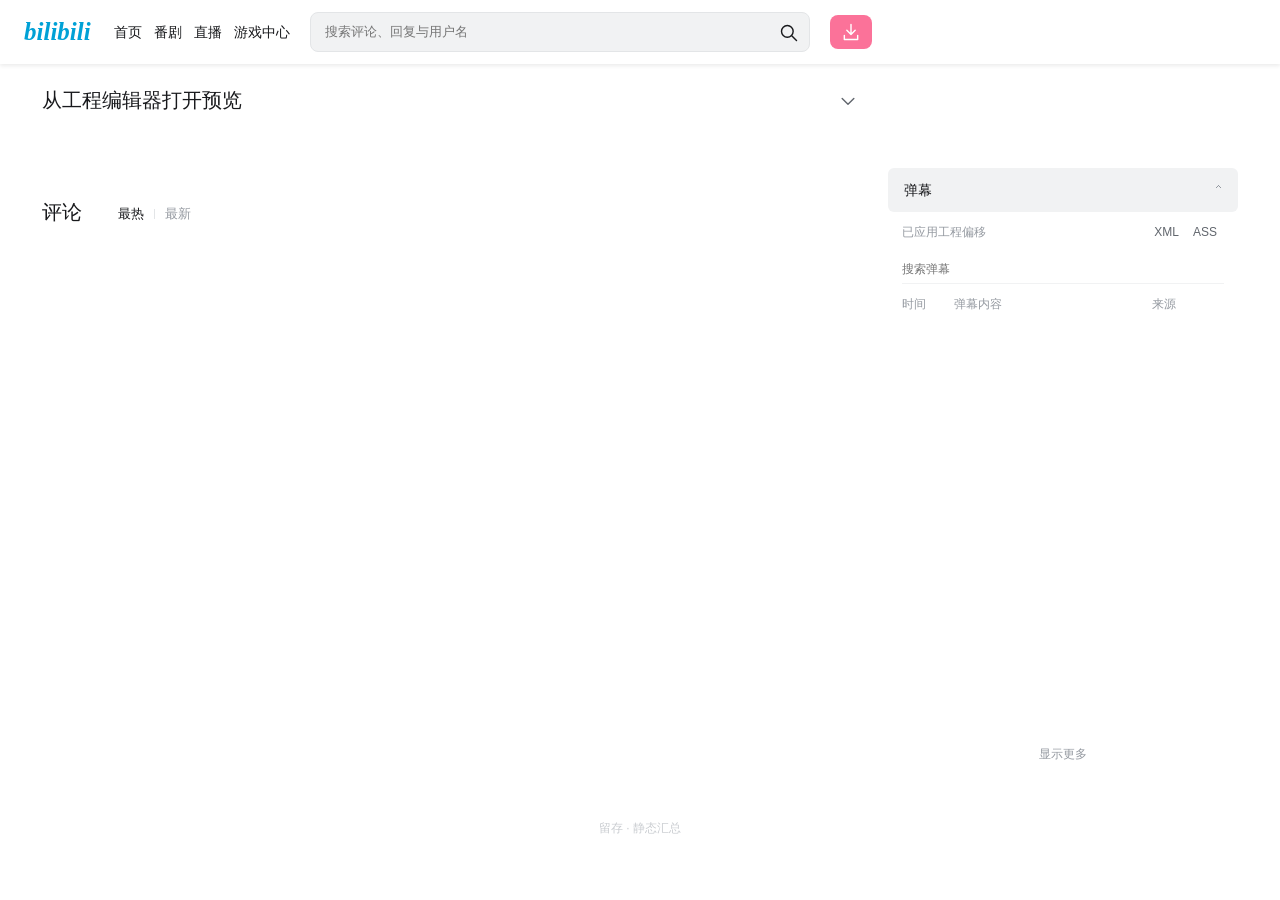
==== viewer/index.html @ 761ea0ac "Publish lightweight editor v0.1.0" ====
<!doctype html><html lang="zh-CN"><head><meta charset="utf-8"><meta name="viewport" content="width=device-width,initial-scale=1"><meta http-equiv="Content-Security-Policy" content="default-src 'none'; script-src 'self' file:; style-src 'self' file: 'unsafe-inline'; img-src 'self' file: data: https://*.hdslb.com https://*.biliimg.com; connect-src 'none'; object-src 'none'; base-uri 'none'; form-action 'none'"><title>留存 · 静态页面</title><link rel="stylesheet" href="viewer.css"></head><body>
<header class="site-header"><a class="brand lite-wordmark" href="index.html" aria-label="静态页面首页">bilibili</a><nav class="main-nav"><span>首页</span><span>番剧</span><span>直播</span><span>游戏中心</span></nav><div class="site-search"><input id="header-search" placeholder="搜索评论、回复与用户名" aria-label="搜索评论和回复"><button id="header-search-go" aria-label="搜索" data-icon="search"></button></div><button id="archive-info" class="offline-chip" title="工程与导出信息" aria-label="工程与导出信息" data-icon="download"></button></header>
<div class="layout lite-page"><main><div class="title-row"><h1 id="title">从工程编辑器打开预览</h1><button id="title-expand" aria-label="展开标题" data-icon="down"></button></div><div id="stats" class="stats"></div><div class="description-block"><div id="description"></div><button id="description-toggle" hidden aria-expanded="false">展开更多</button></div><div id="tags"></div><section id="comments"><div class="comment-heading"><h2>评论 <span id="comment-count"></span></h2><div class="sort-tabs"><button id="sort-hot" class="selected">最热</button><i></i><button id="sort-new">最新</button></div></div><div class="search-row" id="comment-search-row" hidden><input id="search" type="search" placeholder="搜索评论、回复与用户名…" aria-label="筛选评论和回复"><span id="search-count"></span></div><select id="comment-source" aria-label="评论来源" hidden><option value="">全部来源</option></select><div id="comment-list"></div><div id="pagination"></div></section></main>
<aside><section id="owner"></section><div class="project-cover"><img id="cover" alt="工程封面" loading="lazy"></div><details class="side-panel dm-panel" open><summary>弹幕 <span id="dm-count"></span></summary><div class="dm-file-toolbar"><span>已应用工程偏移</span><span><button id="dm-export-xml">XML</button><button id="dm-export-ass">ASS</button></span></div><input id="dm-search" type="search" placeholder="搜索弹幕" aria-label="搜索弹幕"><div class="dm-head"><span>时间</span><span>弹幕内容</span><span>来源</span></div><div id="dm-list"></div><button id="dm-more">显示更多</button></details></aside></div>
<dialog id="info-dialog"><div class="dialog-heading"><h2>工程信息</h2><button id="close-info" aria-label="关闭工程信息">×</button></div><p id="archive-note"></p><div id="warnings"></div><p>本页面不包含视频播放器。弹幕文件可导入自己的本地播放器。</p><div class="info-links"><a href="project.liucun.json" download>工程文件</a><a href="export-report.json" download>导出报告</a></div></dialog><dialog id="lightbox"><button id="close-lightbox" aria-label="关闭大图">×</button><img id="lightbox-img" alt="评论大图"></dialog><footer>留存 · 静态汇总</footer><script src="project-data.js"></script><script src="viewer.js"></script></body></html>
---- viewer/viewer.css ----
:root{font:14px/1.5 "PingFang SC",HarmonyOS_Regular,"Helvetica Neue","Microsoft YaHei",sans-serif;color:#18191c;background:#fff;--blue:#00aeec;--pink:#fb7299;--muted:#9499a0;--line:#e3e5e7}
*{box-sizing:border-box}body{margin:0}a{color:inherit;text-decoration:none}button,input,select{font:inherit}button{cursor:pointer;border:0;background:transparent;color:inherit}button:disabled{cursor:default;opacity:.45}a:hover,button:hover:not(:disabled){color:var(--blue)}button:focus-visible,a:focus-visible,input:focus-visible,label:focus-within{outline:2px solid var(--blue);outline-offset:3px}input{outline:none}input[type=range]{accent-color:var(--blue)}[hidden]{display:none!important}
.icon{width:20px;height:20px;vertical-align:middle;flex:none;fill:none;stroke:currentColor;stroke-width:1.7;stroke-linecap:round;stroke-linejoin:round}.icon.bili-icon{stroke:none;fill:currentColor}.muted{color:var(--muted);font-size:12px}
/* Current desktop mini header: labels collapse before the navigation does. */
.site-header{height:64px;display:flex;align-items:center;gap:18px;padding:0 24px;background:#fff;box-shadow:0 2px 4px #00000014;position:sticky;top:0;z-index:20;white-space:nowrap}
.brand{display:flex;width:64px;flex:none;color:#00a1d6}.brand svg{width:100%;height:32px}.main-nav{display:flex;gap:14px;align-items:center;font-size:14px}.download-client{display:flex;align-items:center;gap:5px}.download-client .icon{width:17px;height:17px}.site-search{display:flex;align-items:center;max-width:500px;min-width:120px;flex:1;background:#f1f2f3;border:1px solid #e3e5e7;border-radius:8px;height:40px;margin:0 8px}.site-search input{min-width:0;width:100%;border:0;background:none;padding:10px 14px;font-size:13px}.site-search button{padding:7px 10px}.header-actions{display:flex;gap:20px;align-items:center;margin-left:auto}.header-avatar{display:grid;place-items:center;width:34px;height:34px;border:1px solid #e3e5e7;border-radius:50%;background:#f1f2f3;color:#9499a0}.nav-action{display:flex;flex-direction:column;align-items:center;gap:1px;font-size:12px;line-height:18px}.offline-chip{height:34px;min-width:42px;border-radius:8px;background:#fb7299;color:white!important;display:grid;place-items:center}
/* Bilibili limits the video width by the available screen height as well as width. */
.layout{width:min(calc(100% - 84px),calc((100vh - 190px)*16/9 + 380px));min-width:1048px;max-width:2200px;margin:0 auto;display:grid;grid-template-columns:minmax(0,1fr) 350px;gap:30px}.layout main,.layout aside{min-width:0}.title-row{display:flex;align-items:center;gap:10px;padding-top:22px;min-height:50px}.title-row h1{font-size:20px;font-weight:500;line-height:28px;margin:0;white-space:nowrap;text-overflow:ellipsis;overflow:hidden;flex:1}.title-row h1.expanded{white-space:normal}.title-row button{width:20px;padding:0;color:#61666d}.stats{font-size:13px;color:#9499a0;margin:6px 0 24px;display:flex;align-items:center;gap:12px;flex-wrap:wrap;min-height:24px}.stats span{display:inline-flex;align-items:center;gap:4px}.stats .icon{width:16px;height:16px}.copyright{font-size:12px}.copyright .icon{color:#f69}
.player{position:relative;background:#000;aspect-ratio:16/9;overflow:hidden;outline:none}.player video{width:100%;height:100%;display:block;object-fit:contain}.player #danmaku{position:absolute;inset:0;width:100%;height:100%;overflow:hidden;pointer-events:none}.player:focus-visible{outline:2px solid var(--blue)}
#video-empty{position:absolute;inset:0;display:flex;flex-direction:column;align-items:center;justify-content:center;color:#ccc;background:linear-gradient(#0008,#000b)}.empty-play .icon{width:56px;height:56px;stroke-width:1;color:#ffffffa0;margin-bottom:16px}.primary{display:inline-block;background:var(--blue);color:white!important;padding:8px 25px;border-radius:6px;cursor:pointer;font-size:14px}#video-empty p{font-size:12px;margin:12px 0 2px}.dark-link{color:#ccc;font-size:12px}
.video-controls{position:absolute;z-index:3;bottom:0;left:0;right:0;padding:16px 12px 5px;color:white;background:linear-gradient(transparent,#000b);opacity:0;transition:opacity .18s;pointer-events:none}.has-video.is-paused .video-controls,.has-video.controls-visible .video-controls,.has-video:hover .video-controls,.has-video:focus-within .video-controls{opacity:1;pointer-events:auto}.video-controls button{color:#fff;padding:5px;display:flex;align-items:center;justify-content:center;height:32px;white-space:nowrap;font-size:13px}.video-controls button:hover{color:var(--blue)}.video-controls .icon{width:22px;height:22px}.video-controls #play-toggle .icon{fill:currentColor;stroke-width:1}.control-row{display:flex;align-items:center;gap:10px}.control-spacer{flex:1}#video-time{font-size:12px;white-space:nowrap;min-width:91px;font-variant-numeric:tabular-nums}.video-seek{width:100%;height:4px;margin:0 0 5px;display:block;appearance:none;border:0;border-radius:3px;background:linear-gradient(to right,var(--blue) var(--progress,0%),#ffffff55 var(--progress,0%));cursor:pointer}.video-seek::-webkit-slider-thumb{appearance:none;width:10px;height:10px;border-radius:50%;background:#fff}.video-seek::-moz-range-thumb{width:10px;height:10px;border:0;border-radius:50%;background:#fff}.rate-control,.volume-control{position:relative}.player-popover{position:absolute;bottom:42px;left:50%;transform:translateX(-50%);width:86px;background:#18191ced;border-radius:4px;padding:8px 0;box-shadow:0 4px 20px #0003}.player-popover button{width:100%;height:34px}.player-popover button.active{color:var(--blue);background:#ffffff0c}.volume-popover{display:none;position:absolute;bottom:33px;left:50%;transform:translateX(-50%);width:120px;background:#18191cef;border-radius:4px;padding:14px}.volume-popover input{width:92px;display:block}.volume-control:hover .volume-popover,.volume-control:focus-within .volume-popover{display:block}
.player-toolbar{height:46px;box-shadow:0 0 8px #00000012;display:flex;align-items:center;gap:12px;padding:0 12px;color:#61666d;font-size:13px;white-space:nowrap}.watch-label{font-size:12px;color:#61666d}.dm-switch{position:relative;cursor:pointer;width:30px;height:26px;display:grid;place-items:center;color:#9499a0}.dm-switch input{position:absolute;opacity:0;width:100%;height:100%;margin:0;cursor:pointer}.dm-switch .icon{width:25px;height:25px}.dm-switch:has(input:checked){color:var(--blue)}.dm-switch:has(input:not(:checked)):after{content:'';position:absolute;width:27px;height:2px;background:#9499a0;transform:rotate(-45deg);pointer-events:none}.dm-settings{position:relative}.text-button{padding:2px 4px;color:#9499a0}.dm-settings-popover{position:absolute;bottom:34px;left:-45px;z-index:6;background:#fff;box-shadow:0 3px 18px #0002;border:1px solid #e3e5e7;border-radius:6px;padding:16px}.opacity-control{display:flex;align-items:center;gap:10px;font-size:12px}.opacity-control input{width:110px}.danmaku-input{display:flex;align-items:center;gap:8px;flex:1;height:32px;text-align:left;background:#f1f2f3;border-radius:6px;color:#9499a0;font-size:12px;min-width:0;overflow:hidden}.danmaku-input>span:nth-child(2){overflow:hidden;text-overflow:ellipsis;white-space:nowrap}.dm-input-symbol{font-size:18px;text-decoration:underline;margin-left:10px;line-height:1}.dm-etiquette{margin-left:auto;white-space:nowrap}.danmaku-input button{align-self:stretch;background:#00aeec;color:#fff;padding:0 17px;opacity:.5;font-size:13px}#file{display:none}#player-message:empty{display:none}#player-message{color:#b7793b;font-size:12px}
.video-toolbar{display:flex;align-items:center;justify-content:space-between;border-bottom:1px solid #e3e5e7;min-height:57px;padding:16px 0 12px;gap:16px}#actions{display:flex;align-items:center;gap:30px;color:#61666d}#actions .action{display:flex;align-items:center;gap:7px;font-size:13px;white-space:nowrap}#actions .icon{width:28px;height:28px}.toolbar-more{display:flex;align-items:center;gap:12px;color:#9499a0;font-size:12px;white-space:nowrap}.toolbar-more>span{display:flex;align-items:center;gap:4px}.toolbar-more .icon{width:18px;height:18px}.description-block{margin:16px 0;color:#18191c}#description{white-space:pre-wrap;overflow-wrap:anywhere;font-size:15px;line-height:24px;max-height:84px;overflow:hidden}#description.expanded{max-height:none}#description-toggle{display:block;font-size:12px;color:#61666d;padding:0;margin-top:8px;height:20px}#tags{display:flex;gap:12px;flex-wrap:wrap;margin:16px 0 20px;padding:0 0 12px;border-bottom:1px solid #e3e5e7}#tags span{background:#f1f2f3;border-radius:14px;color:#61666d;font-size:12px;padding:4px 13px}
#comments{scroll-margin-top:82px}.comment-heading{display:flex;align-items:center;gap:30px;margin-bottom:22px}.comment-heading h2{font-size:20px;font-weight:500;margin:0;line-height:28px}.comment-heading h2 span{font-size:13px;color:#9499a0;margin-left:6px}.sort-tabs{display:flex;align-items:center;gap:10px;color:#9499a0;font-size:13px}.sort-tabs button{padding:0}.sort-tabs .selected{color:#18191c;font-weight:500}.sort-tabs i{height:10px;width:1px;background:#e3e5e7}.comment-heading>.text-button{margin-left:auto}.comment-compose{display:flex;align-items:center;gap:20px;margin:0 0 14px;padding-left:20px}.guest-avatar{width:40px;height:40px;background:#f1f2f3;border-radius:50%;display:grid;place-items:center;color:#c9ccd0;flex:none}.guest-avatar .icon{width:27px;height:27px}.compose-placeholder{height:50px;border-radius:6px;background:#f1f2f3;flex:1;padding:15px 10px;color:#9499a0;font-size:13px}#comment-status{display:none}.search-row{display:flex;gap:12px;align-items:center;padding-bottom:20px}.search-row input{padding:8px 12px;border:1px solid #e3e5e7;border-radius:6px;flex:1;min-width:0}.search-row span{font-size:12px;color:#9499a0}
.comment{position:relative;padding:22px 0 0 80px;scroll-margin-top:82px}.avatar{width:40px;height:40px;border-radius:50%;object-fit:cover;background:#f1f2f3}.avatar-wrap{position:absolute;left:20px;top:22px;width:40px;height:40px}.avatar-pendant{position:absolute;width:72px;height:72px;max-width:none;left:-16px;top:-16px;object-fit:contain;pointer-events:none}.comment-body{border-bottom:1px solid #e3e5e7;padding-bottom:14px}.username{position:relative;display:flex;align-items:center;gap:5px;font-size:13px;color:#61666d;min-height:30px;line-height:30px;margin-bottom:4px}.username .vip{color:#fb7299}.level{font-size:9px;font-weight:700;line-height:11px;color:#fff;background:#f3ac59;border-radius:1px;padding:0 2px}.level-6{background:#f85a54}.level-5{background:#ff7631}.badge{background:#fb7299;color:#fff;font-size:10px;padding:0 2px;line-height:12px;border-radius:1px}.message{font-size:15px;line-height:24px;white-space:pre-wrap;overflow-wrap:anywhere}.pinned-label{display:inline-flex;align-items:center;border:1px solid #fb7299;border-radius:2px;font-size:12px;color:#fb7299;line-height:16px;padding:0 3px;margin-right:7px;vertical-align:1px}.emoji{width:20px;height:20px;object-fit:contain;vertical-align:middle}.emoji-large{width:50px;height:50px}.meta{display:flex;align-items:center;gap:20px;flex-wrap:wrap;color:#9499a0;font-size:13px;min-height:25px;line-height:25px;margin-top:3px}.meta>span{display:inline-flex;align-items:center;white-space:nowrap}.meta .icon{width:16px;height:16px;margin-right:4px}.meta .up-liked{font-size:12px}.pictures{display:flex;gap:7px;flex-wrap:wrap;margin:8px 0 0}.pictures img{max-width:240px;max-height:180px;object-fit:contain;border-radius:4px;cursor:zoom-in;background:#f1f2f3}.replies{margin-top:2px;scroll-margin-top:82px}.reply{position:relative;padding:8px 0 8px 34px}.reply>.avatar{position:absolute;left:0;top:11px;width:24px;height:24px}.reply-content{font-size:14px;line-height:24px}.reply .username{display:inline;min-height:0;margin:0 8px 0 0;font-size:13px;line-height:24px}.reply .username>*{vertical-align:middle;margin-right:4px}.reply .message{display:inline;font-size:14px;line-height:24px;margin:0}.reply .meta{padding-right:20px}.reply .pictures img{max-width:180px;max-height:150px}.thread-controls{display:flex;align-items:center;gap:4px;font-size:13px;color:#9499a0;margin:6px 0 0;flex-wrap:wrap}.thread-controls button{padding:0}.thread-controls button:hover{color:var(--blue)}.thread-controls .page-number{padding:2px 6px;border-radius:4px}.thread-controls .page-number.active{color:var(--blue)}.thread-controls .collapse-replies{margin-left:auto}.thread-controls .incomplete{color:#b7793b}.user-ornament{position:absolute;right:0;top:-10px;pointer-events:none;width:220px;height:50px}.sailing-card{width:100%;height:100%;object-fit:contain}.sailing-number{position:absolute;right:8px;top:22px;font-size:9px;line-height:1;color:#c5a469}.source-badge{display:inline-flex;color:#9499a0;cursor:help}.source-badge .icon{width:12px;height:12px}#comment-source{max-width:100%;margin:10px 0;color:#61666d}#pagination{display:flex;align-items:center;justify-content:center;gap:10px;padding:26px 0}#pagination button{border:1px solid #e3e5e7;padding:6px 12px;border-radius:5px;font-size:12px}#pagination span{color:#9499a0;font-size:12px}.empty{padding:35px;text-align:center;color:#9499a0}
#owner{display:flex;align-items:center;gap:12px;height:104px;margin:0;padding:0}#owner>.avatar{width:48px;height:48px}#owner .owner-info{flex:1;min-width:0}#owner .owner-name{color:#fb7299;font-size:15px;font-weight:500}#owner .owner-message{font-size:12px;color:#9499a0;margin-left:12px}#owner p{font-size:12px;color:#9499a0;margin:2px 0 6px;overflow:hidden;text-overflow:ellipsis;white-space:nowrap}.owner-buttons{display:flex;gap:10px}.owner-buttons button{border-radius:5px;height:30px;font-size:13px;pointer-events:none}.owner-buttons .charge{border:1px solid #fb7299;color:#fb7299;width:108px}.owner-buttons .follow{background:#00aeec;color:#fff;flex:1}.charge .icon{width:15px;height:15px;fill:currentColor;stroke:none;margin-right:4px}
.side-panel{border-radius:6px;background:#fff;margin-bottom:18px}.side-panel summary{display:flex;align-items:center;gap:8px;background:#f1f2f3;height:44px;padding:0 16px;font-size:14px;font-weight:500;cursor:pointer;border-radius:6px;list-style:none}.side-panel summary::-webkit-details-marker{display:none}.side-panel summary:after{content:'⌃';font-size:16px;margin-left:auto;color:#9499a0}.side-panel:not([open]) summary:after{content:'⌄'}.side-panel summary #dm-count{font-size:12px;color:#9499a0;font-weight:400}.side-panel:not([open]) #dm-count{display:none}.side-panel .dots{color:#9499a0;font-weight:400}.dm-file-toolbar{display:flex;align-items:center;justify-content:space-between;gap:8px;padding:8px 14px}.dm-file-toolbar span{color:var(--muted);font-size:12px;min-width:0}.dm-file-toolbar button{white-space:nowrap;font-size:12px;color:#61666d}.dm-head{display:grid;grid-template-columns:42px minmax(0,1fr) 72px;gap:10px;font-size:12px;color:#9499a0;padding:4px 14px}#dm-search{width:calc(100% - 28px);margin:3px 14px 7px;border:0;border-bottom:1px solid #f1f2f3;padding:5px 0;font-size:12px;background:none}#dm-list{height:282px;overflow:auto;padding:0 14px;scrollbar-width:thin}.dm-row{display:grid;grid-template-columns:42px minmax(0,1fr) 72px;gap:10px;font-size:12px;line-height:22px;padding:3px 0;cursor:pointer;color:#61666d}.dm-row span:nth-child(2){overflow:hidden;text-overflow:ellipsis;white-space:nowrap}.dm-time,.dm-date{color:#9499a0}.dm-row:hover{color:var(--blue)}#dm-more{width:100%;font-size:12px;color:#9499a0;padding:8px}
#collection{background:#f1f2f3;border-radius:6px;margin-bottom:18px;padding:14px 16px 8px;font-size:13px}#collection[hidden]{display:none}#collection-heading{padding-bottom:12px;border-bottom:1px solid #e3e5e7;margin-bottom:8px}#collection-heading h3{font-size:15px;font-weight:500;margin:0;display:flex;align-items:center;line-height:22px;gap:5px}#collection-heading h3>span:first-child{white-space:nowrap;overflow:hidden;text-overflow:ellipsis;flex:1}#collection-position{font-size:12px;color:#9499a0;font-weight:400}#collection-heading p{font-size:13px;color:#9499a0;margin:10px 0 0;display:flex;align-items:center;justify-content:space-between}.collection-subscribe{color:#00aeec;border:1px solid #00aeec;border-radius:4px;padding:1px 6px;font-size:12px}.collection-group{font-size:14px;color:var(--blue);overflow:hidden;text-overflow:ellipsis;white-space:nowrap;line-height:32px}#parts{max-height:250px;overflow:auto;scrollbar-width:thin}#parts:empty{display:none}#parts button{display:flex;align-items:center;justify-content:space-between;gap:8px;width:100%;height:32px;text-align:left;border-radius:3px;font-size:14px;padding:0 8px}#parts button.selected{background:#fff;color:var(--blue)}.part-name{min-width:0;white-space:nowrap;overflow:hidden;text-overflow:ellipsis}.part-name .icon{width:13px;height:13px;margin-right:6px}.part-duration{color:#9499a0;font-size:13px;white-space:nowrap}#collection-episodes{max-height:200px;overflow:auto;scrollbar-width:thin}#collection-episodes a{display:flex;align-items:center;gap:8px;height:34px;padding:0 8px;font-size:14px}#collection-episodes a span:first-child{flex:1;overflow:hidden;text-overflow:ellipsis;white-space:nowrap}#collection-episodes a.current{color:var(--blue);background:white;border-radius:3px}.related-card{display:flex;gap:10px;margin-bottom:12px}.related-cover{width:141px;height:80px;position:relative;flex:none}.related-cover img{width:100%;height:100%;border-radius:6px;object-fit:cover;background:#f1f2f3}.duration{position:absolute;bottom:3px;right:4px;background:#0008;border-radius:3px;padding:0 3px;color:#fff;font-size:12px}.related-info{min-width:0}.related-info .name{font-size:14px;line-height:20px;display:-webkit-box;-webkit-line-clamp:2;-webkit-box-orient:vertical;overflow:hidden}.related-info p{color:#9499a0;font-size:12px;margin:3px 0 0}.related-info .icon{width:14px;height:14px;margin-right:3px}.related-info .up-tag{border:1px solid #9499a0;font-size:9px;margin-right:4px;border-radius:2px;padding:0 2px}
dialog{border:0;border-radius:12px;padding:22px;max-width:95vw;max-height:95vh;color:#18191c;box-shadow:0 10px 60px #0003}dialog::backdrop{background:#0009}.dialog-heading{display:flex;align-items:center;justify-content:space-between;gap:20px;margin-bottom:16px}.dialog-heading h2{margin:0;font-size:18px;font-weight:500}.dialog-heading button{font-size:24px;color:#9499a0}#video-dialog,#info-dialog{width:540px}.source-url{font-size:13px;color:#61666d;margin:20px 0}.source-url>div{display:flex;gap:8px;margin:8px 0}.source-url input{width:0;flex:1;padding:8px;border:1px solid #e3e5e7;border-radius:5px}.source-url button{background:#00aeec;color:white;border-radius:5px;padding:7px 12px}#subtitle-language{display:block;width:100%;margin:8px 0 12px;padding:8px;border:1px solid #e3e5e7;border-radius:5px}#subtitle-list{max-height:260px;overflow:auto}.subtitle-row{display:flex;gap:14px;padding:6px 0;font-size:12px;cursor:pointer}#archive-note{font-size:13px;line-height:1.9;color:#61666d}.info-links{display:flex;gap:20px;color:#00aeec;font-size:13px}#info-dialog>p{color:#9499a0;font-size:12px}#lightbox{padding:18px;max-height:90vh;overflow:auto}#lightbox img{display:block;width:auto;height:auto;max-width:min(88vw,calc(95vw - 36px));max-height:none;object-fit:contain}#close-lightbox{position:sticky;float:right;z-index:1;margin:-12px -12px 0 0;right:5px;top:0;font-size:25px;background:#fffd;border-radius:5px}.dm-file-actions{display:flex;flex-wrap:wrap;gap:10px;margin:14px 0}#dm-dialog{width:580px;max-width:calc(100vw - 24px)}#dm-dialog input[type=file]{display:block;max-width:100%;margin:10px 0}#dm-dialog h3{margin-top:20px}#dm-file-status{color:#007fa8;white-space:pre-wrap;overflow-wrap:anywhere}footer{text-align:center;padding:30px;color:#c9ccd0;font-size:12px}.player:fullscreen{height:100vh;width:100vw;aspect-ratio:auto}.wide-player .layout{width:calc(100% - 84px);grid-template-columns:1fr;min-width:0}.wide-player aside{display:none}.player-only .site-header,.player-only aside,.player-only footer,.player-only main>:not(.player):not(.player-toolbar):not(#player-message){display:none}.player-only .layout{display:block;padding:0;margin:0;width:100%;min-width:0}.player-only .player-toolbar{flex-wrap:wrap}.player-only .player{border-radius:0}
@media(max-width:1366px){.nav-action{font-size:0;line-height:0}.header-actions{gap:18px}.main-nav{gap:12px}.site-header{gap:12px}.toolbar-more>span:nth-child(2){display:none}}
@media(max-width:1120px){.layout{min-width:0;width:calc(100% - 48px);grid-template-columns:minmax(0,1fr) 320px;gap:24px}.main-nav span:nth-child(n+5){display:none}.header-actions{gap:14px}.control-row{gap:7px}.control-label,#pip-toggle{display:none}.copyright{display:none}.related-cover{width:128px;height:73px}.toolbar-more{display:none}.dm-etiquette{display:none}.player-toolbar{gap:8px}.meta{gap:14px}}
@media(max-width:850px){.layout{width:calc(100% - 36px);grid-template-columns:minmax(0,1fr) 280px;gap:20px}.site-header{padding:0 18px}.main-nav span:not(:first-child){display:none}.header-actions .nav-action:nth-child(-n+4){display:none}.related-cover{width:112px;height:64px}.title-row h1{font-size:18px}.control-row{gap:4px}#video-time{min-width:80px}#wide-toggle{display:none}.player-toolbar{padding:0 8px}.dm-input-symbol{display:none}.danmaku-input button{padding:0 12px}.danmaku-input>span:nth-child(2){padding-left:8px}.user-ornament{display:none}#actions{gap:22px}}
@media(max-width:740px){.layout{display:block;width:calc(100% - 28px)}.site-header{height:56px;gap:10px;padding:0 14px}.header-actions{display:none}.main-nav{display:none}.site-search{margin:0}.brand{width:60px}.layout aside{margin-top:20px}#owner{height:90px}.title-row{padding-top:18px}.title-row h1{white-space:normal;font-size:17px;line-height:26px;display:-webkit-box;-webkit-line-clamp:2;-webkit-box-orient:vertical}.title-row h1.expanded{-webkit-line-clamp:unset}.stats{gap:10px;font-size:12px;margin-bottom:16px}.comment{padding-left:54px}.avatar-wrap{left:0;width:36px;height:36px}.avatar{width:36px;height:36px}.avatar-pendant{width:64px;height:64px;left:-14px;top:-14px}.comment-compose{padding:0;gap:18px}.guest-avatar{width:36px;height:36px}.compose-placeholder{font-size:12px}.message{font-size:14px}.meta{gap:13px;font-size:12px}.pictures img{max-width:min(240px,100%)}.thread-controls{font-size:12px}.related-cover{width:141px;height:80px}.player-toolbar{gap:8px}.watch-label{font-size:11px}.danmaku-input{font-size:11px}.danmaku-input button{padding:0 10px}.video-controls{padding:15px 8px 4px}.video-controls button{padding:4px}.control-row{gap:5px}.video-controls #video-settings{display:none}.wide-player .layout{width:calc(100% - 28px)}#description{font-size:14px}}
@media(prefers-reduced-motion:reduce){.video-controls{transition:none}}

.web-fullscreen{overflow:hidden}.web-fullscreen #player{position:fixed;inset:0;width:100vw;height:100vh;aspect-ratio:auto;z-index:1000}.web-fullscreen #player .video-controls{z-index:1001}

#comment-source{display:block;max-width:min(260px,100%);font-size:12px;color:#9499a0;border:1px solid #e3e5e7;border-radius:5px;background:#fff;padding:4px 8px;margin:8px 0 0 80px}
@media(max-width:740px){#comment-source{margin-left:54px;max-width:calc(100% - 54px)}}
@media(max-width:1120px){.video-controls .control-label{display:none}}

/* Appended to the existing Bilibili-style viewer CSS. */
.lite-wordmark{width:78px;font:bold italic 25px/1.2 cursive;color:#00a1d6}.lite-page .description-block{margin-top:0}.lite-page #tags:empty{display:none}.lite-page #comments{padding-top:14px}.project-cover{margin-bottom:18px;border-radius:6px;overflow:hidden}.project-cover img{display:block;width:100%;height:auto;max-height:220px;object-fit:cover}.project-cover:has(img:not([src])){display:none}.dm-file-toolbar button{font-size:12px;padding:3px 7px}.lite-page .username .user-ornament{max-width:40%}.lite-page #comment-source{margin-bottom:10px}.lite-page .owner-name{display:block}#archive-note,#warnings{font-size:13px;line-height:1.8;max-width:600px}#dm-list{height:420px}.origin-label{font-size:11px;color:#9499a0;overflow:hidden;text-overflow:ellipsis;white-space:nowrap}.lite-page .reply .username .icon{width:12px;height:12px}.lite-page .comment-body{min-width:0}.lite-page .meta .icon{fill:none;stroke:currentColor}
@media(max-width:740px){.lite-page aside{margin-top:25px}.project-cover img{max-height:180px}.lite-page #owner{height:auto;margin-bottom:15px}}
.info-links[hidden]{display:none!important}
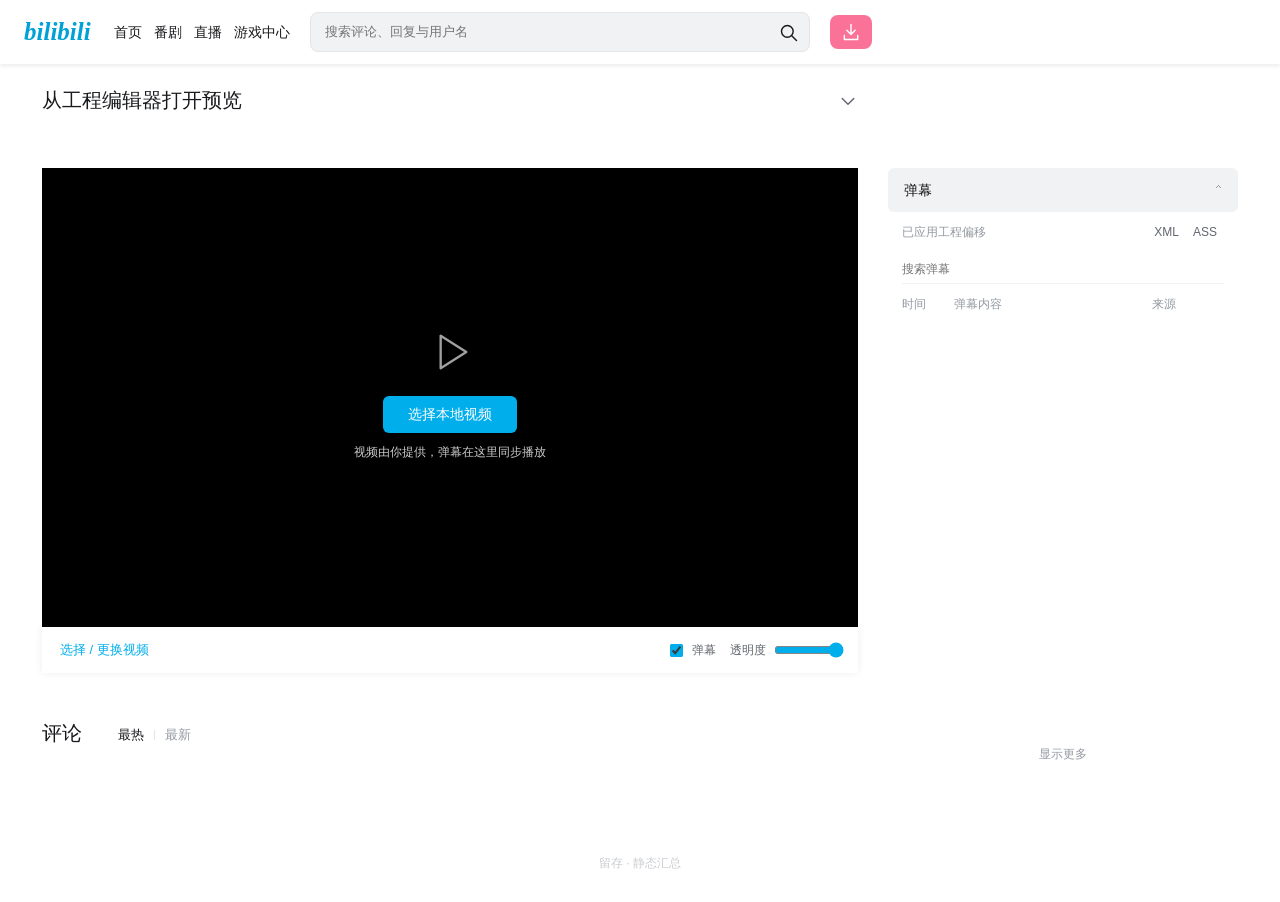
==== commit 454c8fe4: "Update lightweight editor v0.1.1" ====
--- a/viewer/index.html
+++ b/viewer/index.html
@@ -1,5 +1,8 @@
-<!doctype html><html lang="zh-CN"><head><meta charset="utf-8"><meta name="viewport" content="width=device-width,initial-scale=1"><meta http-equiv="Content-Security-Policy" content="default-src 'none'; script-src 'self' file:; style-src 'self' file: 'unsafe-inline'; img-src 'self' file: data: https://*.hdslb.com https://*.biliimg.com; connect-src 'none'; object-src 'none'; base-uri 'none'; form-action 'none'"><title>留存 · 静态页面</title><link rel="stylesheet" href="viewer.css"></head><body>
+<!doctype html><html lang="zh-CN"><head><meta charset="utf-8"><meta name="viewport" content="width=device-width,initial-scale=1"><meta http-equiv="Content-Security-Policy" content="default-src 'none'; script-src 'self' file:; style-src 'self' file: 'unsafe-inline'; img-src 'self' file: data: https://*.hdslb.com https://*.biliimg.com; media-src blob:; connect-src 'none'; object-src 'none'; base-uri 'none'; form-action 'none'"><title>留存 · 静态页面</title><link rel="stylesheet" href="viewer.css"></head><body>
 <header class="site-header"><a class="brand lite-wordmark" href="index.html" aria-label="静态页面首页">bilibili</a><nav class="main-nav"><span>首页</span><span>番剧</span><span>直播</span><span>游戏中心</span></nav><div class="site-search"><input id="header-search" placeholder="搜索评论、回复与用户名" aria-label="搜索评论和回复"><button id="header-search-go" aria-label="搜索" data-icon="search"></button></div><button id="archive-info" class="offline-chip" title="工程与导出信息" aria-label="工程与导出信息" data-icon="download"></button></header>
-<div class="layout lite-page"><main><div class="title-row"><h1 id="title">从工程编辑器打开预览</h1><button id="title-expand" aria-label="展开标题" data-icon="down"></button></div><div id="stats" class="stats"></div><div class="description-block"><div id="description"></div><button id="description-toggle" hidden aria-expanded="false">展开更多</button></div><div id="tags"></div><section id="comments"><div class="comment-heading"><h2>评论 <span id="comment-count"></span></h2><div class="sort-tabs"><button id="sort-hot" class="selected">最热</button><i></i><button id="sort-new">最新</button></div></div><div class="search-row" id="comment-search-row" hidden><input id="search" type="search" placeholder="搜索评论、回复与用户名…" aria-label="筛选评论和回复"><span id="search-count"></span></div><select id="comment-source" aria-label="评论来源" hidden><option value="">全部来源</option></select><div id="comment-list"></div><div id="pagination"></div></section></main>
+<div class="layout lite-page"><main><div class="title-row"><h1 id="title">从工程编辑器打开预览</h1><button id="title-expand" aria-label="展开标题" data-icon="down"></button></div><div id="stats" class="stats"></div><section class="player" id="player" tabindex="0" aria-label="视频播放器"><video id="video" playsinline preload="metadata"></video><div id="danmaku" aria-hidden="true"></div><div id="video-empty"><div class="empty-play" data-icon="play"></div><label class="primary" for="file">选择本地视频</label><p>视频由你提供，弹幕在这里同步播放</p></div>
+<div class="video-controls" aria-label="播放控制"><input id="video-seek" class="video-seek" type="range" min="0" max="1" value="0" step="0.01" aria-label="播放进度"><div class="control-row"><button id="play-toggle" aria-label="播放" title="播放 / 暂停（空格）" data-icon="play"></button><button hidden disabled id="next-part" aria-label="下一个分P" title="下一个分P" data-icon="next"></button><span id="video-time">00:00 / 00:00</span><div class="control-spacer"></div><div class="rate-control"><button id="playback-rate-toggle" aria-expanded="false" aria-controls="playback-rate"><span id="playback-rate-label">倍速</span></button><div id="playback-rate" class="player-popover" hidden><button data-rate="2">2.0×</button><button data-rate="1.5">1.5×</button><button data-rate="1.25">1.25×</button><button data-rate="1">正常</button><button data-rate="0.75">0.75×</button><button data-rate="0.5">0.5×</button></div></div><div class="volume-control"><button id="volume-toggle" aria-label="静音" data-icon="volume"></button><div class="volume-popover"><input id="video-volume" aria-label="音量" type="range" min="0" max="1" step="0.05" value="1"></div></div><button id="pip-toggle" title="画中画" aria-label="画中画" data-icon="pip"></button><button id="wide-toggle" title="宽屏" aria-label="宽屏" aria-pressed="false" data-icon="wide"></button><button id="web-fullscreen-toggle" aria-label="网页全屏" title="网页全屏" aria-pressed="false" data-icon="wide"></button><button id="fullscreen" title="全屏（F）" aria-label="全屏" data-icon="fullscreen"></button></div></div></section>
+<div class="player-toolbar local-player-toolbar"><button id="video-material" class="local-file-button">选择 / 更换视频</button><span id="file-name"></span><button id="clear-local-video" hidden>移除视频</button><div class="local-dm-controls"><label><input id="dm-enabled" type="checkbox" checked>弹幕</label><label class="local-opacity">透明度<input id="dm-opacity" type="range" min="0.1" max="1" step="0.1" value="1" aria-label="弹幕透明度"></label></div></div><input id="file" type="file" accept="video/*,.mkv" aria-label="选择本地视频"><p id="player-message" role="status" aria-live="polite"></p>
+<div class="description-block"><div id="description"></div><button id="description-toggle" hidden aria-expanded="false">展开更多</button></div><div id="tags"></div><section id="comments"><div class="comment-heading"><h2>评论 <span id="comment-count"></span></h2><div class="sort-tabs"><button id="sort-hot" class="selected">最热</button><i></i><button id="sort-new">最新</button></div></div><div class="search-row" id="comment-search-row" hidden><input id="search" type="search" placeholder="搜索评论、回复与用户名…" aria-label="筛选评论和回复"><span id="search-count"></span></div><select id="comment-source" aria-label="评论来源" hidden><option value="">全部来源</option></select><div id="comment-list"></div><div id="pagination"></div></section></main>
 <aside><section id="owner"></section><div class="project-cover"><img id="cover" alt="工程封面" loading="lazy"></div><details class="side-panel dm-panel" open><summary>弹幕 <span id="dm-count"></span></summary><div class="dm-file-toolbar"><span>已应用工程偏移</span><span><button id="dm-export-xml">XML</button><button id="dm-export-ass">ASS</button></span></div><input id="dm-search" type="search" placeholder="搜索弹幕" aria-label="搜索弹幕"><div class="dm-head"><span>时间</span><span>弹幕内容</span><span>来源</span></div><div id="dm-list"></div><button id="dm-more">显示更多</button></details></aside></div>
-<dialog id="info-dialog"><div class="dialog-heading"><h2>工程信息</h2><button id="close-info" aria-label="关闭工程信息">×</button></div><p id="archive-note"></p><div id="warnings"></div><p>本页面不包含视频播放器。弹幕文件可导入自己的本地播放器。</p><div class="info-links"><a href="project.liucun.json" download>工程文件</a><a href="export-report.json" download>导出报告</a></div></dialog><dialog id="lightbox"><button id="close-lightbox" aria-label="关闭大图">×</button><img id="lightbox-img" alt="评论大图"></dialog><footer>留存 · 静态汇总</footer><script src="project-data.js"></script><script src="viewer.js"></script></body></html>
+<dialog id="info-dialog"><div class="dialog-heading"><h2>工程信息</h2><button id="close-info" aria-label="关闭工程信息">×</button></div><p id="archive-note"></p><div id="warnings"></div><p>选择本地视频即可在本页面播放已合并并应用偏移的弹幕。视频只在本机读取，不上传，也不会加入工程或 ZIP。弹幕 XML / ASS 仍可供外部播放器使用。</p><div class="info-links"><a href="project.liucun.json" download>工程文件</a><a href="export-report.json" download>导出报告</a></div></dialog><dialog id="lightbox"><button id="close-lightbox" aria-label="关闭大图">×</button><img id="lightbox-img" alt="评论大图"></dialog><footer>留存 · 静态汇总</footer><script src="project-data.js"></script><script src="viewer.js"></script></body></html>
--- a/viewer/viewer.css
+++ b/viewer/viewer.css
@@ -33,3 +33,5 @@
 .lite-wordmark{width:78px;font:bold italic 25px/1.2 cursive;color:#00a1d6}.lite-page .description-block{margin-top:0}.lite-page #tags:empty{display:none}.lite-page #comments{padding-top:14px}.project-cover{margin-bottom:18px;border-radius:6px;overflow:hidden}.project-cover img{display:block;width:100%;height:auto;max-height:220px;object-fit:cover}.project-cover:has(img:not([src])){display:none}.dm-file-toolbar button{font-size:12px;padding:3px 7px}.lite-page .username .user-ornament{max-width:40%}.lite-page #comment-source{margin-bottom:10px}.lite-page .owner-name{display:block}#archive-note,#warnings{font-size:13px;line-height:1.8;max-width:600px}#dm-list{height:420px}.origin-label{font-size:11px;color:#9499a0;overflow:hidden;text-overflow:ellipsis;white-space:nowrap}.lite-page .reply .username .icon{width:12px;height:12px}.lite-page .comment-body{min-width:0}.lite-page .meta .icon{fill:none;stroke:currentColor}
 @media(max-width:740px){.lite-page aside{margin-top:25px}.project-cover img{max-height:180px}.lite-page #owner{height:auto;margin-bottom:15px}}
 .info-links[hidden]{display:none!important}
+.local-player-toolbar{height:auto;min-height:46px;flex-wrap:wrap;padding:8px 12px;gap:10px;margin-bottom:16px}.local-file-button{color:var(--blue);flex:none}.local-player-toolbar #file-name{min-width:0;max-width:35%;text-overflow:ellipsis;overflow:hidden;font-size:12px}.local-dm-controls{margin-left:auto;display:flex;align-items:center;gap:14px;font-size:12px}.local-dm-controls label{display:flex;align-items:center;gap:6px}.local-dm-controls input[type=checkbox]{accent-color:var(--blue)}.local-opacity input{width:70px}.local-player-toolbar #clear-local-video{color:#9499a0;font-size:12px}.lite-page .dm-row{width:100%;text-align:left;cursor:pointer;border:0;background:transparent}.lite-page .dm-row:hover{background:#f1f2f3}.lite-page .player #danmaku{z-index:1}.lite-page #video-empty{z-index:2}.lite-page #video-empty p{margin:10px 15px;text-align:center}.lite-page .player:fullscreen{background:#000}.lite-page #player-message{overflow-wrap:anywhere}
+@media(max-width:740px){.local-player-toolbar #file-name{max-width:45%}.local-dm-controls{gap:10px}.local-opacity{display:none!important}.lite-page .description-block{margin-top:16px}}
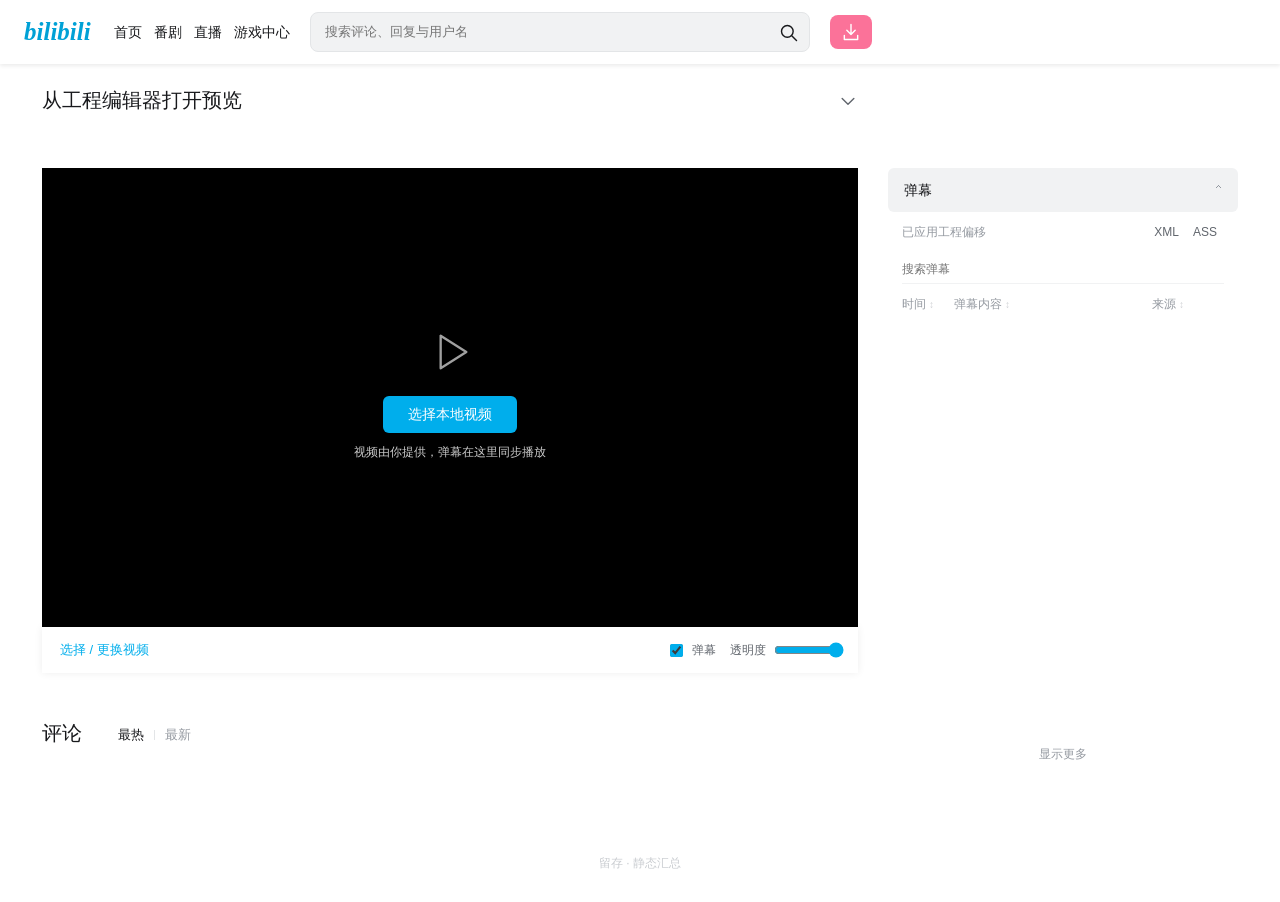
==== commit dd3ae515: "Update lightweight editor v0.1.2" ====
--- a/viewer/index.html
+++ b/viewer/index.html
@@ -4,5 +4,5 @@
 <div class="video-controls" aria-label="播放控制"><input id="video-seek" class="video-seek" type="range" min="0" max="1" value="0" step="0.01" aria-label="播放进度"><div class="control-row"><button id="play-toggle" aria-label="播放" title="播放 / 暂停（空格）" data-icon="play"></button><button hidden disabled id="next-part" aria-label="下一个分P" title="下一个分P" data-icon="next"></button><span id="video-time">00:00 / 00:00</span><div class="control-spacer"></div><div class="rate-control"><button id="playback-rate-toggle" aria-expanded="false" aria-controls="playback-rate"><span id="playback-rate-label">倍速</span></button><div id="playback-rate" class="player-popover" hidden><button data-rate="2">2.0×</button><button data-rate="1.5">1.5×</button><button data-rate="1.25">1.25×</button><button data-rate="1">正常</button><button data-rate="0.75">0.75×</button><button data-rate="0.5">0.5×</button></div></div><div class="volume-control"><button id="volume-toggle" aria-label="静音" data-icon="volume"></button><div class="volume-popover"><input id="video-volume" aria-label="音量" type="range" min="0" max="1" step="0.05" value="1"></div></div><button id="pip-toggle" title="画中画" aria-label="画中画" data-icon="pip"></button><button id="wide-toggle" title="宽屏" aria-label="宽屏" aria-pressed="false" data-icon="wide"></button><button id="web-fullscreen-toggle" aria-label="网页全屏" title="网页全屏" aria-pressed="false" data-icon="wide"></button><button id="fullscreen" title="全屏（F）" aria-label="全屏" data-icon="fullscreen"></button></div></div></section>
 <div class="player-toolbar local-player-toolbar"><button id="video-material" class="local-file-button">选择 / 更换视频</button><span id="file-name"></span><button id="clear-local-video" hidden>移除视频</button><div class="local-dm-controls"><label><input id="dm-enabled" type="checkbox" checked>弹幕</label><label class="local-opacity">透明度<input id="dm-opacity" type="range" min="0.1" max="1" step="0.1" value="1" aria-label="弹幕透明度"></label></div></div><input id="file" type="file" accept="video/*,.mkv" aria-label="选择本地视频"><p id="player-message" role="status" aria-live="polite"></p>
 <div class="description-block"><div id="description"></div><button id="description-toggle" hidden aria-expanded="false">展开更多</button></div><div id="tags"></div><section id="comments"><div class="comment-heading"><h2>评论 <span id="comment-count"></span></h2><div class="sort-tabs"><button id="sort-hot" class="selected">最热</button><i></i><button id="sort-new">最新</button></div></div><div class="search-row" id="comment-search-row" hidden><input id="search" type="search" placeholder="搜索评论、回复与用户名…" aria-label="筛选评论和回复"><span id="search-count"></span></div><select id="comment-source" aria-label="评论来源" hidden><option value="">全部来源</option></select><div id="comment-list"></div><div id="pagination"></div></section></main>
-<aside><section id="owner"></section><div class="project-cover"><img id="cover" alt="工程封面" loading="lazy"></div><details class="side-panel dm-panel" open><summary>弹幕 <span id="dm-count"></span></summary><div class="dm-file-toolbar"><span>已应用工程偏移</span><span><button id="dm-export-xml">XML</button><button id="dm-export-ass">ASS</button></span></div><input id="dm-search" type="search" placeholder="搜索弹幕" aria-label="搜索弹幕"><div class="dm-head"><span>时间</span><span>弹幕内容</span><span>来源</span></div><div id="dm-list"></div><button id="dm-more">显示更多</button></details></aside></div>
+<aside><section id="owner"></section><div class="project-cover"><img id="cover" alt="工程封面" loading="lazy"></div><details class="side-panel dm-panel" open><summary>弹幕 <span id="dm-count"></span></summary><div class="dm-file-toolbar"><span>已应用工程偏移</span><span><button id="dm-export-xml">XML</button><button id="dm-export-ass">ASS</button></span></div><input id="dm-search" type="search" placeholder="搜索弹幕" aria-label="搜索弹幕"><div class="dm-head" aria-label="弹幕排序"><button type="button" data-dm-sort="time">时间</button><button type="button" data-dm-sort="content">弹幕内容</button><button type="button" data-dm-sort="source">来源</button></div><div id="dm-list"></div><button id="dm-more">显示更多</button></details></aside></div>
 <dialog id="info-dialog"><div class="dialog-heading"><h2>工程信息</h2><button id="close-info" aria-label="关闭工程信息">×</button></div><p id="archive-note"></p><div id="warnings"></div><p>选择本地视频即可在本页面播放已合并并应用偏移的弹幕。视频只在本机读取，不上传，也不会加入工程或 ZIP。弹幕 XML / ASS 仍可供外部播放器使用。</p><div class="info-links"><a href="project.liucun.json" download>工程文件</a><a href="export-report.json" download>导出报告</a></div></dialog><dialog id="lightbox"><button id="close-lightbox" aria-label="关闭大图">×</button><img id="lightbox-img" alt="评论大图"></dialog><footer>留存 · 静态汇总</footer><script src="project-data.js"></script><script src="viewer.js"></script></body></html>
--- a/viewer/viewer.css
+++ b/viewer/viewer.css
@@ -35,3 +35,5 @@
 .info-links[hidden]{display:none!important}
 .local-player-toolbar{height:auto;min-height:46px;flex-wrap:wrap;padding:8px 12px;gap:10px;margin-bottom:16px}.local-file-button{color:var(--blue);flex:none}.local-player-toolbar #file-name{min-width:0;max-width:35%;text-overflow:ellipsis;overflow:hidden;font-size:12px}.local-dm-controls{margin-left:auto;display:flex;align-items:center;gap:14px;font-size:12px}.local-dm-controls label{display:flex;align-items:center;gap:6px}.local-dm-controls input[type=checkbox]{accent-color:var(--blue)}.local-opacity input{width:70px}.local-player-toolbar #clear-local-video{color:#9499a0;font-size:12px}.lite-page .dm-row{width:100%;text-align:left;cursor:pointer;border:0;background:transparent}.lite-page .dm-row:hover{background:#f1f2f3}.lite-page .player #danmaku{z-index:1}.lite-page #video-empty{z-index:2}.lite-page #video-empty p{margin:10px 15px;text-align:center}.lite-page .player:fullscreen{background:#000}.lite-page #player-message{overflow-wrap:anywhere}
 @media(max-width:740px){.local-player-toolbar #file-name{max-width:45%}.local-dm-controls{gap:10px}.local-opacity{display:none!important}.lite-page .description-block{margin-top:16px}}
+
+.lite-page .dm-head button{padding:0;text-align:left;font:inherit;color:inherit;white-space:nowrap;border:0;background:none;cursor:pointer}.lite-page .dm-head button::after{content:'↕';display:inline-block;margin-left:3px;font-size:10px;opacity:.45}.lite-page .dm-head button[data-direction=asc]::after{content:'↑';opacity:1}.lite-page .dm-head button[data-direction=desc]::after{content:'↓';opacity:1}.lite-page .dm-head button[aria-pressed=true],.lite-page .dm-head button:hover{color:var(--blue)}.lite-page .dm-head button:focus-visible{outline:2px solid var(--blue);outline-offset:3px;border-radius:2px}
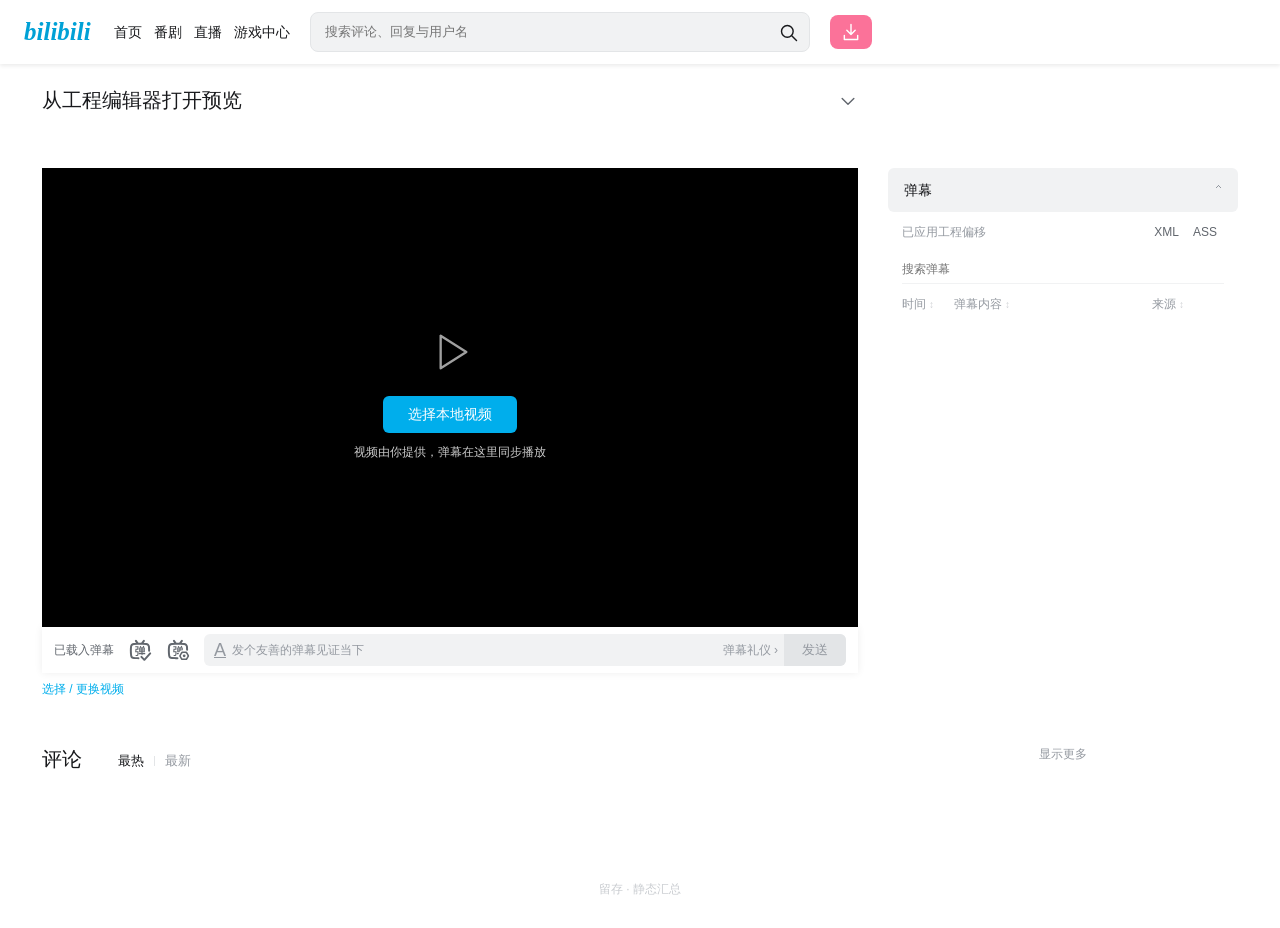
==== commit d4890589: "Update lightweight editor v0.1.3" ====
--- a/viewer/index.html
+++ b/viewer/index.html
@@ -2,7 +2,20 @@
 <header class="site-header"><a class="brand lite-wordmark" href="index.html" aria-label="静态页面首页">bilibili</a><nav class="main-nav"><span>首页</span><span>番剧</span><span>直播</span><span>游戏中心</span></nav><div class="site-search"><input id="header-search" placeholder="搜索评论、回复与用户名" aria-label="搜索评论和回复"><button id="header-search-go" aria-label="搜索" data-icon="search"></button></div><button id="archive-info" class="offline-chip" title="工程与导出信息" aria-label="工程与导出信息" data-icon="download"></button></header>
 <div class="layout lite-page"><main><div class="title-row"><h1 id="title">从工程编辑器打开预览</h1><button id="title-expand" aria-label="展开标题" data-icon="down"></button></div><div id="stats" class="stats"></div><section class="player" id="player" tabindex="0" aria-label="视频播放器"><video id="video" playsinline preload="metadata"></video><div id="danmaku" aria-hidden="true"></div><div id="video-empty"><div class="empty-play" data-icon="play"></div><label class="primary" for="file">选择本地视频</label><p>视频由你提供，弹幕在这里同步播放</p></div>
 <div class="video-controls" aria-label="播放控制"><input id="video-seek" class="video-seek" type="range" min="0" max="1" value="0" step="0.01" aria-label="播放进度"><div class="control-row"><button id="play-toggle" aria-label="播放" title="播放 / 暂停（空格）" data-icon="play"></button><button hidden disabled id="next-part" aria-label="下一个分P" title="下一个分P" data-icon="next"></button><span id="video-time">00:00 / 00:00</span><div class="control-spacer"></div><div class="rate-control"><button id="playback-rate-toggle" aria-expanded="false" aria-controls="playback-rate"><span id="playback-rate-label">倍速</span></button><div id="playback-rate" class="player-popover" hidden><button data-rate="2">2.0×</button><button data-rate="1.5">1.5×</button><button data-rate="1.25">1.25×</button><button data-rate="1">正常</button><button data-rate="0.75">0.75×</button><button data-rate="0.5">0.5×</button></div></div><div class="volume-control"><button id="volume-toggle" aria-label="静音" data-icon="volume"></button><div class="volume-popover"><input id="video-volume" aria-label="音量" type="range" min="0" max="1" step="0.05" value="1"></div></div><button id="pip-toggle" title="画中画" aria-label="画中画" data-icon="pip"></button><button id="wide-toggle" title="宽屏" aria-label="宽屏" aria-pressed="false" data-icon="wide"></button><button id="web-fullscreen-toggle" aria-label="网页全屏" title="网页全屏" aria-pressed="false" data-icon="wide"></button><button id="fullscreen" title="全屏（F）" aria-label="全屏" data-icon="fullscreen"></button></div></div></section>
-<div class="player-toolbar local-player-toolbar"><button id="video-material" class="local-file-button">选择 / 更换视频</button><span id="file-name"></span><button id="clear-local-video" hidden>移除视频</button><div class="local-dm-controls"><label><input id="dm-enabled" type="checkbox" checked>弹幕</label><label class="local-opacity">透明度<input id="dm-opacity" type="range" min="0.1" max="1" step="0.1" value="1" aria-label="弹幕透明度"></label></div></div><input id="file" type="file" accept="video/*,.mkv" aria-label="选择本地视频"><p id="player-message" role="status" aria-live="polite"></p>
+<div class="player-toolbar bili-dm-toolbar"><span id="dm-watch" class="watch-label">已载入弹幕</span><label class="dm-switch bili-dm-switch" title="显示 / 隐藏弹幕"><input id="dm-enabled" type="checkbox" checked aria-label="显示弹幕"><span data-dm-icon="switch"></span></label>
+<div class="dm-settings" id="dm-settings"><button id="dm-settings-toggle" class="bili-dm-settings-button" aria-label="弹幕显示设置" aria-expanded="false" aria-controls="dm-settings-popover" title="弹幕设置"><span data-dm-icon="settings"></span></button>
+<div id="dm-settings-popover" class="dm-display-popover" role="dialog" aria-label="弹幕显示设置" hidden><div class="dm-display-main"><div class="dm-filter-title">按类型过滤</div><div class="dm-type-filters"><button data-filter="scrolling" aria-label="屏蔽滚动弹幕" aria-pressed="false"><span data-dm-icon="scroll"></span><span>滚动</span></button><button data-filter="fixed" aria-label="屏蔽固定弹幕" aria-pressed="false"><span data-dm-icon="fixed"></span><span>固定</span></button><button data-filter="colored" aria-label="屏蔽彩色弹幕" aria-pressed="false"><span data-dm-icon="color"></span><span>彩色</span></button><button disabled title="高级弹幕仅保存，不参与本地回放"><span data-dm-icon="advanced"></span><span>高级 ⓘ</span></button></div>
+<div class="dm-display-checks"><label><input type="checkbox" data-display="rescale" checked>弹幕随屏幕缩放</label><label><input type="checkbox" data-display="protect">防挡字幕</label><label class="dm-unavailable" title="离线页面不含 B站智能人物遮罩"><input type="checkbox" disabled>智能防挡弹幕</label></div>
+<div class="dm-word-actions"><button id="dm-words-toggle" aria-expanded="false">弹幕观看屏蔽词</button><button disabled title="本地页面不连接 B站账号">同步屏蔽列表</button></div><div id="dm-words" hidden><textarea id="dm-words-input" data-display="words" aria-label="弹幕观看屏蔽词，每行一个" placeholder="每行一个屏蔽词" maxlength="5000" rows="3"></textarea></div>
+<label class="dm-display-range"><span>显示区域</span><input id="dm-area" data-display="area" aria-label="弹幕显示区域" type="range" min="25" max="100" step="25" value="50"><output id="dm-area-value" for="dm-area">50%</output></label>
+<div class="dm-density-row"><span>弹幕密度</span><div role="group" aria-label="弹幕密度"><button data-density="normal" aria-pressed="true">正常</button><button data-density="more" aria-pressed="false">较多</button><button data-density="overlap" aria-pressed="false">重叠</button></div></div>
+<label class="dm-display-range"><span>不透明度</span><input id="dm-opacity" data-display="opacity" aria-label="弹幕不透明度" type="range" min="0.1" max="1" step="0.05" value="0.8"><output id="dm-opacity-value" for="dm-opacity">80%</output></label>
+<label class="dm-display-range"><span>弹幕字号</span><input id="dm-font-scale" data-display="fontScale" aria-label="弹幕字号" type="range" min="0.5" max="2" step="0.05" value="1"><output id="dm-fontScale-value" for="dm-font-scale">100%</output></label>
+<label class="dm-display-range"><span>弹幕速度</span><input id="dm-speed" data-display="speed" aria-label="弹幕速度" type="range" min="0.5" max="1.5" step="0.25" value="1"><output id="dm-speed-value" for="dm-speed">适中</output></label>
+<button id="dm-advanced-toggle" class="dm-advanced-toggle" aria-expanded="false" aria-controls="dm-advanced"><span>高级设置</span><span>›</span></button></div>
+<div id="dm-advanced" class="dm-display-advanced" hidden><h3>更多弹幕设置</h3><label class="dm-sync-label" title="本地回放始终与视频倍速同步"><input type="checkbox" checked disabled>弹幕速度同步播放倍数</label><div class="dm-font-heading">弹幕字体</div><div class="dm-font-row"><select data-display="font" aria-label="弹幕字体"><option>黑体</option><option>宋体</option><option>新宋体</option><option>仿宋</option><option>微软雅黑</option><option>微软雅黑 Light</option><option>Noto Sans DemiLight</option><option>Noto Sans Regular</option></select><label><input type="checkbox" data-display="bold">粗体</label></div><div class="dm-font-heading">描边类型</div><div class="dm-shadow-row" role="group" aria-label="描边类型"><button data-shadow="heavy" aria-pressed="true">重墨</button><button data-shadow="outline" aria-pressed="false">描边</button><button data-shadow="projection" aria-pressed="false">45°投影</button></div><button id="dm-reset">恢复默认设置</button></div></div></div>
+<div class="danmaku-input local-send-placeholder" title="离线页面不发送弹幕"><span class="dm-input-symbol">A</span><span>发个友善的弹幕见证当下</span><span class="dm-etiquette">弹幕礼仪 ›</span><button disabled>发送</button></div></div>
+<div class="local-video-tools"><button id="video-material" class="local-file-button">选择 / 更换视频</button><span id="file-name"></span><button id="clear-local-video" hidden>移除视频</button></div><input id="file" type="file" accept="video/*,.mkv" aria-label="选择本地视频"><p id="player-message" role="status" aria-live="polite"></p>
 <div class="description-block"><div id="description"></div><button id="description-toggle" hidden aria-expanded="false">展开更多</button></div><div id="tags"></div><section id="comments"><div class="comment-heading"><h2>评论 <span id="comment-count"></span></h2><div class="sort-tabs"><button id="sort-hot" class="selected">最热</button><i></i><button id="sort-new">最新</button></div></div><div class="search-row" id="comment-search-row" hidden><input id="search" type="search" placeholder="搜索评论、回复与用户名…" aria-label="筛选评论和回复"><span id="search-count"></span></div><select id="comment-source" aria-label="评论来源" hidden><option value="">全部来源</option></select><div id="comment-list"></div><div id="pagination"></div></section></main>
 <aside><section id="owner"></section><div class="project-cover"><img id="cover" alt="工程封面" loading="lazy"></div><details class="side-panel dm-panel" open><summary>弹幕 <span id="dm-count"></span></summary><div class="dm-file-toolbar"><span>已应用工程偏移</span><span><button id="dm-export-xml">XML</button><button id="dm-export-ass">ASS</button></span></div><input id="dm-search" type="search" placeholder="搜索弹幕" aria-label="搜索弹幕"><div class="dm-head" aria-label="弹幕排序"><button type="button" data-dm-sort="time">时间</button><button type="button" data-dm-sort="content">弹幕内容</button><button type="button" data-dm-sort="source">来源</button></div><div id="dm-list"></div><button id="dm-more">显示更多</button></details></aside></div>
 <dialog id="info-dialog"><div class="dialog-heading"><h2>工程信息</h2><button id="close-info" aria-label="关闭工程信息">×</button></div><p id="archive-note"></p><div id="warnings"></div><p>选择本地视频即可在本页面播放已合并并应用偏移的弹幕。视频只在本机读取，不上传，也不会加入工程或 ZIP。弹幕 XML / ASS 仍可供外部播放器使用。</p><div class="info-links"><a href="project.liucun.json" download>工程文件</a><a href="export-report.json" download>导出报告</a></div></dialog><dialog id="lightbox"><button id="close-lightbox" aria-label="关闭大图">×</button><img id="lightbox-img" alt="评论大图"></dialog><footer>留存 · 静态汇总</footer><script src="project-data.js"></script><script src="viewer.js"></script></body></html>
--- a/viewer/viewer.css
+++ b/viewer/viewer.css
@@ -33,7 +33,10 @@
 .lite-wordmark{width:78px;font:bold italic 25px/1.2 cursive;color:#00a1d6}.lite-page .description-block{margin-top:0}.lite-page #tags:empty{display:none}.lite-page #comments{padding-top:14px}.project-cover{margin-bottom:18px;border-radius:6px;overflow:hidden}.project-cover img{display:block;width:100%;height:auto;max-height:220px;object-fit:cover}.project-cover:has(img:not([src])){display:none}.dm-file-toolbar button{font-size:12px;padding:3px 7px}.lite-page .username .user-ornament{max-width:40%}.lite-page #comment-source{margin-bottom:10px}.lite-page .owner-name{display:block}#archive-note,#warnings{font-size:13px;line-height:1.8;max-width:600px}#dm-list{height:420px}.origin-label{font-size:11px;color:#9499a0;overflow:hidden;text-overflow:ellipsis;white-space:nowrap}.lite-page .reply .username .icon{width:12px;height:12px}.lite-page .comment-body{min-width:0}.lite-page .meta .icon{fill:none;stroke:currentColor}
 @media(max-width:740px){.lite-page aside{margin-top:25px}.project-cover img{max-height:180px}.lite-page #owner{height:auto;margin-bottom:15px}}
 .info-links[hidden]{display:none!important}
-.local-player-toolbar{height:auto;min-height:46px;flex-wrap:wrap;padding:8px 12px;gap:10px;margin-bottom:16px}.local-file-button{color:var(--blue);flex:none}.local-player-toolbar #file-name{min-width:0;max-width:35%;text-overflow:ellipsis;overflow:hidden;font-size:12px}.local-dm-controls{margin-left:auto;display:flex;align-items:center;gap:14px;font-size:12px}.local-dm-controls label{display:flex;align-items:center;gap:6px}.local-dm-controls input[type=checkbox]{accent-color:var(--blue)}.local-opacity input{width:70px}.local-player-toolbar #clear-local-video{color:#9499a0;font-size:12px}.lite-page .dm-row{width:100%;text-align:left;cursor:pointer;border:0;background:transparent}.lite-page .dm-row:hover{background:#f1f2f3}.lite-page .player #danmaku{z-index:1}.lite-page #video-empty{z-index:2}.lite-page #video-empty p{margin:10px 15px;text-align:center}.lite-page .player:fullscreen{background:#000}.lite-page #player-message{overflow-wrap:anywhere}
-@media(max-width:740px){.local-player-toolbar #file-name{max-width:45%}.local-dm-controls{gap:10px}.local-opacity{display:none!important}.lite-page .description-block{margin-top:16px}}
+.lite-page .dm-row{width:100%;text-align:left;cursor:pointer;border:0;background:transparent}.lite-page .dm-row:hover{background:#f1f2f3}.lite-page .player #danmaku{z-index:1}.lite-page #video-empty{z-index:2}.lite-page #video-empty p{margin:10px 15px;text-align:center}.lite-page .player:fullscreen{background:#000}.lite-page #player-message{overflow-wrap:anywhere}
+
 
 .lite-page .dm-head button{padding:0;text-align:left;font:inherit;color:inherit;white-space:nowrap;border:0;background:none;cursor:pointer}.lite-page .dm-head button::after{content:'↕';display:inline-block;margin-left:3px;font-size:10px;opacity:.45}.lite-page .dm-head button[data-direction=asc]::after{content:'↑';opacity:1}.lite-page .dm-head button[data-direction=desc]::after{content:'↓';opacity:1}.lite-page .dm-head button[aria-pressed=true],.lite-page .dm-head button:hover{color:var(--blue)}.lite-page .dm-head button:focus-visible{outline:2px solid var(--blue);outline-offset:3px;border-radius:2px}
+.bili-dm-toolbar{gap:14px}.bili-dm-toolbar .watch-label{flex:none}.bili-dm-switch{width:24px;height:24px;flex:none;color:#61666d}.bili-dm-switch:has(input:checked){color:#61666d}.bili-dm-switch:hover,.bili-dm-settings-button:hover,.bili-dm-settings-button[aria-expanded=true]{color:var(--blue)}[data-dm-icon]{display:inline-flex;align-items:center;justify-content:center;flex:none}[data-dm-icon] svg{display:block;width:24px;height:24px;fill:currentColor}.bili-dm-settings-button{padding:0;display:flex;width:24px;height:24px;align-items:center;justify-content:center;color:#61666d}.local-send-placeholder{gap:6px;height:32px}.local-send-placeholder>span:nth-child(2){font-size:12px}.local-send-placeholder button{background:#e3e5e7;color:#9499a0;opacity:1;padding:0 18px}.local-video-tools{display:flex;align-items:center;gap:12px;min-height:32px;padding:6px 0;margin-bottom:10px;color:#9499a0;font-size:12px}.local-file-button{color:var(--blue);padding:0;flex:none}.local-video-tools #file-name{overflow:hidden;text-overflow:ellipsis;white-space:nowrap;min-width:0;max-width:55%}.local-video-tools #clear-local-video{padding:0;flex:none}
+.dm-display-popover{position:fixed;z-index:80;display:flex;align-items:flex-end;max-width:calc(100vw - 24px);max-height:calc(100vh - 84px);overflow:auto;color:#fff;font:12px/1.5 Arial,"PingFang SC",sans-serif;white-space:normal;filter:drop-shadow(0 2px 10px #0002);--dm-blue:#00aeec;--dm-gray:#55565a}.dm-display-main,.dm-display-advanced{background:rgba(20,20,20,.92);border-radius:2px;flex:none}.dm-display-main{width:320px;padding:12px 20px 0}.dm-filter-title{color:#d8d8d8;margin-bottom:5px}.dm-type-filters{display:flex;gap:18px;margin-bottom:10px}.dm-type-filters button{position:relative;display:flex;flex-direction:column;align-items:center;gap:1px;padding:0;color:#ddd;font:inherit;line-height:1.3;min-width:30px}.dm-type-filters [data-dm-icon] svg{width:28px;height:28px}.dm-type-filters button[aria-pressed=true]{color:#777}.dm-type-filters button[aria-pressed=true]::after{content:'';position:absolute;top:12px;width:28px;height:2px;background:#f17878;transform:rotate(-45deg)}.dm-type-filters button:hover:not(:disabled){color:var(--dm-blue)}.dm-display-checks{display:flex;align-items:center;flex-wrap:wrap;column-gap:9px;row-gap:5px;font-size:11px;margin-bottom:10px}.dm-display-popover label{display:flex;align-items:center;gap:4px;cursor:pointer}.dm-display-popover input[type=checkbox]{width:12px;height:12px;margin:0;accent-color:var(--dm-blue);flex:none}.dm-unavailable{opacity:.5;cursor:default!important}.dm-word-actions{display:flex;gap:8px;margin-bottom:7px}.dm-word-actions button{flex:1;background:#515151;border-radius:1px;padding:3px 0;color:#ddd;font-size:12px}.dm-word-actions button:disabled{opacity:.4}.dm-display-popover textarea{width:100%;resize:vertical;min-height:48px;max-height:100px;background:#282828;border:1px solid #555;color:#fff;font:inherit;line-height:1.5;padding:5px;margin-bottom:5px}.dm-display-range{display:grid!important;grid-template-columns:52px minmax(0,1fr) 40px;gap:6px!important;height:32px;color:#e0e0e0}.dm-display-range output{text-align:right;white-space:nowrap;font-size:12px}.dm-display-popover input[type=range]{width:100%;min-width:0;height:4px;margin:0;appearance:none;-webkit-appearance:none;border-radius:3px;background:linear-gradient(to right,var(--dm-blue) 0 var(--fill,50%),var(--dm-gray) var(--fill,50%) 100%);cursor:pointer}.dm-display-popover input[type=range]::-webkit-slider-thumb{appearance:none;-webkit-appearance:none;width:14px;height:14px;border:0;border-radius:50%;background:#fff;box-shadow:0 0 1px #888}.dm-display-popover input[type=range]::-moz-range-thumb{width:14px;height:14px;border:0;border-radius:50%;background:#fff}.dm-density-row{display:flex;align-items:center;justify-content:space-between;height:28px;color:#ddd}.dm-density-row>div{display:flex;gap:14px}.dm-density-row button{padding:0;color:#b8b8b8;font-size:12px}.dm-display-popover button[aria-pressed=true]:not([data-filter]){color:var(--dm-blue)}.dm-advanced-toggle{display:flex;align-items:center;justify-content:space-between;width:100%;border-top:1px solid #ffffff20;margin-top:10px;padding:10px 0;color:#ccc;font-size:12px}.dm-advanced-toggle>span:last-child{font-size:22px;line-height:14px}.dm-display-advanced{width:266px;padding:14px 20px;border-left:1px solid #ffffff18}.dm-display-advanced h3{font-size:12px;font-weight:400;margin:0 0 13px;color:#ddd}.dm-sync-label{margin-bottom:15px;color:#bbb;font-size:11px}.dm-font-heading{margin:10px 0 6px;color:#ddd}.dm-font-row{display:flex;gap:10px;align-items:center}.dm-font-row select{min-width:0;flex:1;background:#444;border:0;border-radius:2px;color:#fff;padding:4px;font-size:12px}.dm-font-row label{flex:none;font-size:12px}.dm-shadow-row{display:flex;gap:16px;margin-bottom:16px}.dm-shadow-row button{padding:0;font-size:12px;color:#bbb}.dm-shadow-row button::before{content:'';display:inline-block;width:10px;height:10px;margin-right:4px;border:1px solid currentColor;border-radius:50%;vertical-align:-1px}.dm-shadow-row button[aria-pressed=true]::before{background:radial-gradient(circle,var(--dm-blue) 0 45%,transparent 50%)}#dm-reset{width:100%;padding:6px;border:1px solid #666;border-radius:2px;color:#ddd;font-size:12px}.dm-display-popover button:hover:not(:disabled){color:var(--dm-blue)}.dm-display-popover button:focus-visible,.dm-display-popover select:focus-visible,.dm-display-popover textarea:focus-visible{outline:2px solid var(--dm-blue);outline-offset:2px}
+@media(max-width:740px){.bili-dm-toolbar{gap:10px}.bili-dm-toolbar .watch-label{font-size:11px}.local-send-placeholder .dm-etiquette,.local-send-placeholder .dm-input-symbol{display:none}.local-send-placeholder>span:nth-child(2){padding-left:8px}.local-video-tools #file-name{max-width:40%}.dm-display-popover{flex-direction:column;align-items:stretch;width:320px}.dm-display-main{width:100%}.dm-display-advanced{width:100%;border-left:0;border-top:1px solid #ffffff20}.dm-display-range{grid-template-columns:52px minmax(0,1fr) 40px}}
